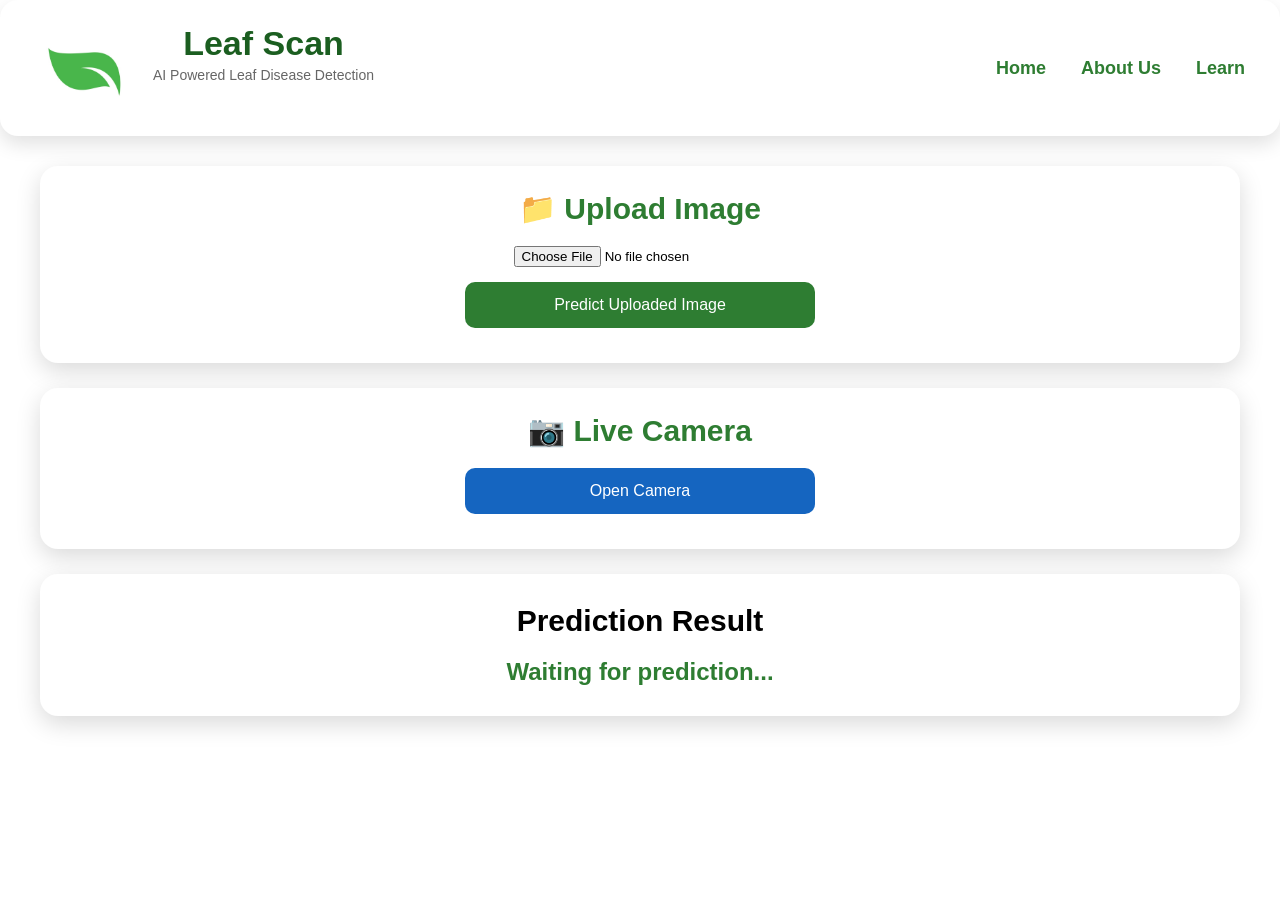
==== templates/index.html @ 2320d1c0 "Leaf Scan" ====
<!DOCTYPE html>
<html lang="en">
<head>
    <meta charset="UTF-8">
    <meta name="viewport" content="width=device-width, initial-scale=1.0">
    <title>Leaf Scan</title>
    <link rel="stylesheet" href="/static/style.css">
</head>
<body>
<header class="header">

    <div class="logo-section">

        <img src="/static/logo1.jpeg" alt="Leaf Scan Logo" class="logo">

        <div>
            <h1>Leaf Scan</h1>
            <p class="subtitle">AI Powered Leaf Disease Detection</p>
        </div>

    </div>

    <nav class="navbar">
        <a href="http://127.0.0.1:5000/">Home</a>
        <a href="http://127.0.0.1:5000/about">About Us</a>
        <a href="http://127.0.0.1:5000/learn">Learn</a>
    </nav>

</header>
<div class="main">
<div class="container">

    <!-- <h1>🌿 Leaf Disease Detection</h1>
    <p class="subtitle">
        Upload a leaf image or use your camera to identify plant diseases.
    </p> -->

    <div class="card">

        <h2>📁 Upload Image</h2>

        <input type="file" id="image" accept="image/*">

        <img id="preview" class="preview">

        <button class="btn green" onclick="predict()">
            Predict Uploaded Image
        </button>

    </div>

    <div class="card">

        <h2>📷 Live Camera</h2>

        <button id="openCamera" class="btn blue">
            Open Camera
        </button>

        <video id="video" autoplay></video>

        <canvas id="canvas"></canvas>

        <button id="capture" class="btn orange">
            Capture & Predict
        </button>

    </div>

    <div class="result-card">

        <h2>Prediction Result</h2>

        <div id="result">
            Waiting for prediction...
        </div>

    </div>
<!-- <footer class="footer">
        <p style="margin-top: 20px;">© 2026 Leaf Scan | AI Powered Leaf Disease Detection</p>
    </footer> -->
</div>
</div>
<script src="/static/script.js"></script>

</body>
</html>
---- static/style.css ----
*{
    margin:0;
    padding:0;
    box-sizing:border-box;
    font-family:Arial, Helvetica, sans-serif;
}

body{

    background:#ffffff;

    min-height:100vh;


    /* padding:40px; */
}
.header{
    display:flex;
    justify-content:space-between;
    align-items:center;
    flex-wrap:wrap;
}
@media (max-width:768px){

.header{
    flex-direction:column;
    gap:20px;
}

.logo-section{
    justify-content:center;
}

.navbar{
    justify-content:center;
    flex-wrap:wrap;
}

}
.about-grid{

display:grid;

grid-template-columns:repeat(auto-fit,minmax(280px,1fr));

gap:20px;

}
.btn{

width:100%;

max-width:350px;

padding:15px;

font-size:18px;

margin:10px auto;

display:block;

}
.preview{

width:100%;

max-width:350px;

margin:auto;

display:block;

border-radius:15px;

}

h1{
    font-size:clamp(28px,5vw,42px);
}

h2{
    font-size:clamp(20px,3vw,30px);
}

p{
    font-size:clamp(15px,2vw,18px);
}
.main{
    display:flex;

    justify-content:center;

    align-items:center;
}
img,
video{
    max-width:100%;
    height:auto;
}
.container{
    width:95%;
    max-width:1200px;
    margin:auto;
}

h1{

    text-align:center;

    color:#1b5e20;

    margin-bottom:10px;

    font-size:40px;
}

.subtitle{

    text-align:center;

    margin-bottom:30px;

    color:#444;
}

.card{

    background:white;

    padding:25px;

    border-radius:18px;

    margin-bottom:25px;

    box-shadow:0 8px 25px rgba(0,0,0,.15);

    text-align:center;
}

.card h2{

    margin-bottom:20px;

    color:#2e7d32;
}

.preview{

    display:block;

    margin:20px auto;

    max-width:300px;

    border-radius:15px;

    display:none;
}

#video{

    display:none;

    width:100%;

    max-width:450px;

    margin:20px auto;

    border-radius:15px;

    border:4px solid #4caf50;
}

#canvas{

    display:none;
}

.btn{

    margin-top:15px;

    padding:14px 25px;

    border:none;

    border-radius:10px;

    color:white;

    cursor:pointer;

    font-size:16px;

    transition:.3s;
}

.green{

    background:#2e7d32;
}

.green:hover{

    background:#1b5e20;
}

.blue{

    background:#1565c0;
}

.blue:hover{

    background:#0d47a1;
}

.orange{

    background:#ef6c00;

    display:none;
}

.orange:hover{

    background:#e65100;
}

.result-card{

    background:white;

    padding:30px;

    border-radius:18px;

    text-align:center;

    box-shadow:0 8px 25px rgba(0,0,0,.15);
}

#result{

    margin-top:20px;

    font-size:24px;

    font-weight:bold;

    color:#2e7d32;
}
/* Header */

/* Header */

.header{
    background:#fff;
    padding:18px 35px;
    border-radius:18px;
    box-shadow:0 8px 20px rgba(0,0,0,.12);

    display:flex;
    justify-content:space-between;
    align-items:center;

    margin-bottom:30px;
}

.logo-section{
    display:flex;
    align-items:center;
    gap:18px;
}

.logo{
    width:100px;
    height:100px;
    object-fit:contain;
}

.logo-section h1{
    margin:0;
    color:#1b5e20;
    font-size:34px;
}

.subtitle{
    margin-top:4px;
    color:#666;
    font-size:14px;
}

/* Navigation */

.navbar{
    display:flex;
    gap:35px;
}

.navbar a{
    text-decoration:none;
    color:#2e7d32;
    font-size:18px;
    font-weight:600;
    transition:.3s;
    position:relative;
}

.navbar a:hover{
    color:#1b5e20;
}

.navbar a::after{
    content:"";
    position:absolute;
    left:0;
    bottom:-6px;
    width:0%;
    height:3px;
    background:#4CAF50;
    transition:.3s;
}

.navbar a:hover::after{
    width:100%;
}
/* About Page */

.about-card{
    background:#fff;
    padding:30px;
    border-radius:18px;
    box-shadow:0 8px 20px rgba(0,0,0,.12);
    margin-bottom:25px;
}

.about-card h2{
    color:#2e7d32;
    margin-bottom:15px;
}

.about-card p{
    line-height:1.8;
    color:#444;
    text-align:justify;
}

.about-grid{
    display:grid;
    grid-template-columns:repeat(auto-fit,minmax(250px,1fr));
    gap:20px;
    margin-bottom:25px;
}

.info-card{
    background:#ffffff;
    padding:25px;
    border-radius:15px;
    box-shadow:0 6px 15px rgba(0,0,0,.10);
    transition:.3s;
}

.info-card:hover{
    transform:translateY(-6px);
}

.info-card h3{
    color:#2e7d32;
    margin-bottom:12px;
}

.info-card p{
    color:#555;
    line-height:1.6;
}

.feature-list{
    margin-top:15px;
    line-height:2;
    color:#444;
    padding-left:20px;
}

.footer{
    text-align:center;
    padding:20px;
    color:#666;
}

.navbar a.active{
    color:#1b5e20;
    border-bottom:3px solid #4CAF50;
    padding-bottom:5px;
}
@media (max-width:768px){

body{
    padding:15px;
}

.header{
    flex-direction:column;
    text-align:center;
}

.logo-section{
    flex-direction:column;
}

.navbar{
    gap:15px;
    justify-content:center;
    flex-wrap:wrap;
}

.card,
.about-card,
.result-card{
    padding:20px;
}

.info-card{
    padding:20px;
}

.logo{
    width:60px;
    height:60px;
}

.subtitle{
    font-size:14px;
}

}
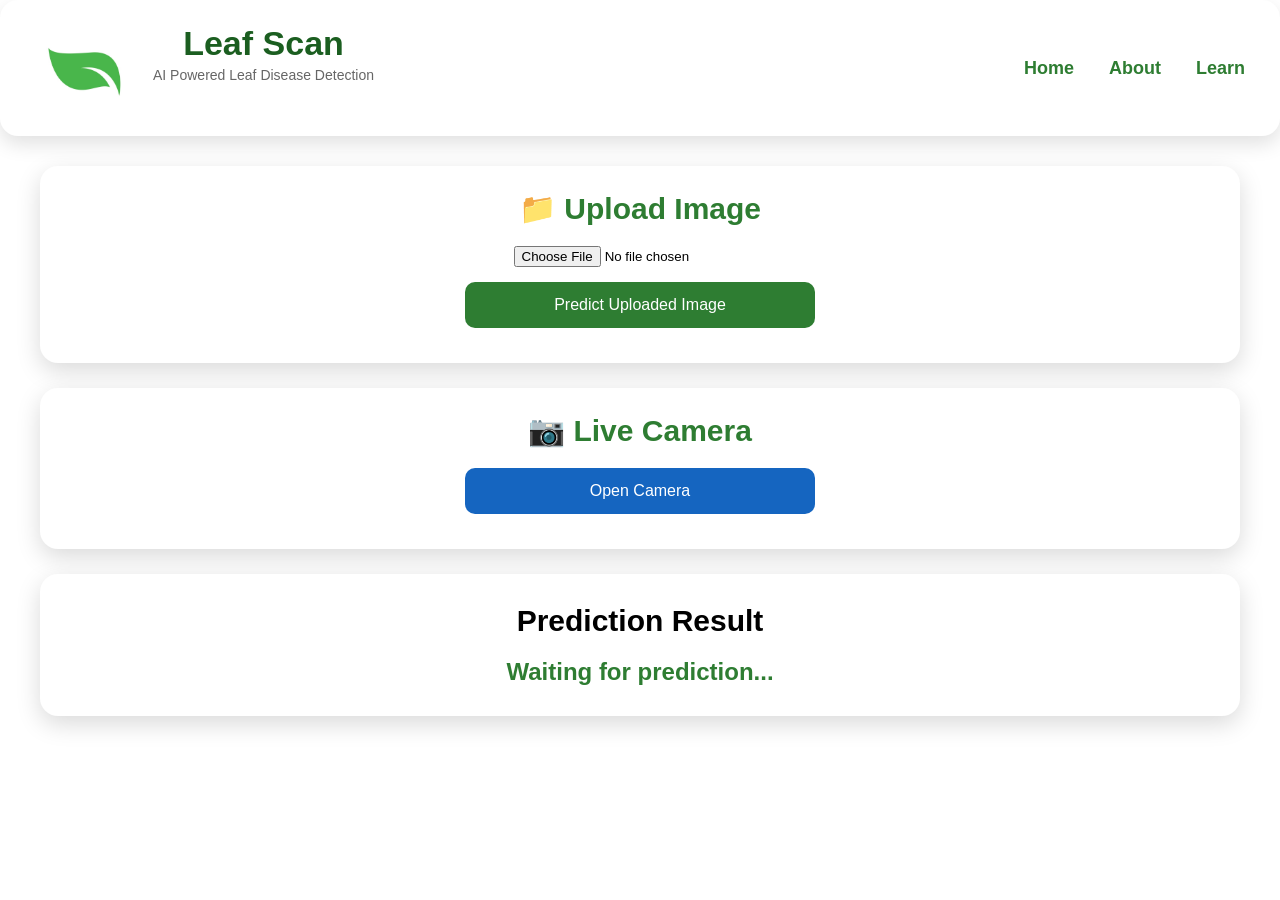
==== commit d0c4a9ea: "updated" ====
--- a/templates/index.html
+++ b/templates/index.html
@@ -21,9 +21,9 @@
     </div>
 
     <nav class="navbar">
-        <a href="http://127.0.0.1:5000/">Home</a>
-        <a href="http://127.0.0.1:5000/about">About Us</a>
-        <a href="http://127.0.0.1:5000/learn">Learn</a>
+        <a href="/">Home</a>
+        <a href="/about">About</a>
+        <a href="/learn">Learn</a>
     </nav>
 
 </header>
